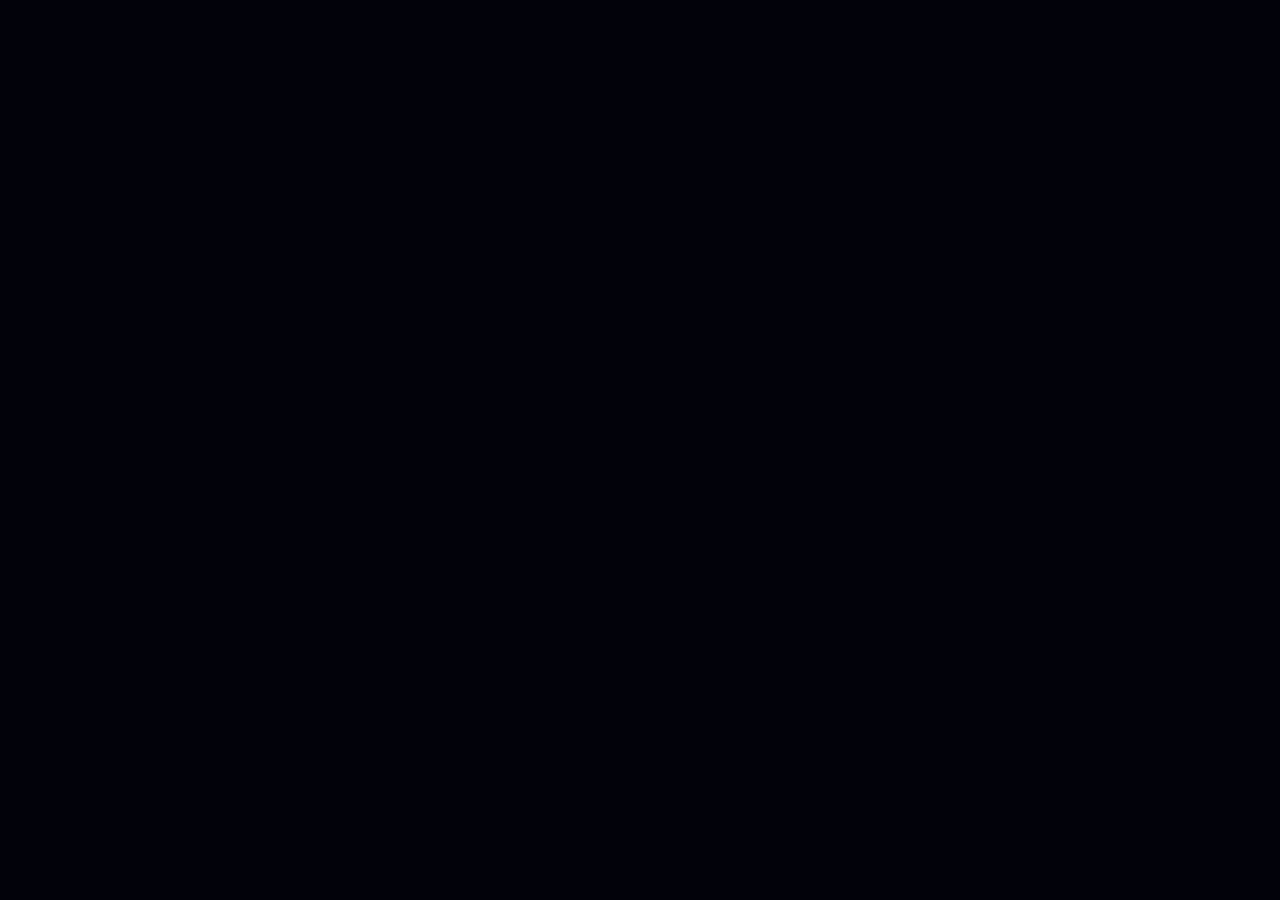
==== otro.html @ 6a5b3ac7 "Añadir acceso invisible a otra página" ====
<!doctype html>
<html lang="es">
<head>
  <meta charset="utf-8">
  <meta name="viewport" content="width=device-width, initial-scale=1">
  <meta name="theme-color" content="#02030a">
  <title>Otra página</title>
  <style>
    html,
    body {
      min-height: 100%;
    }

    body {
      margin: 0;
      background: #02030a;
    }
  </style>
</head>
<body></body>
</html>
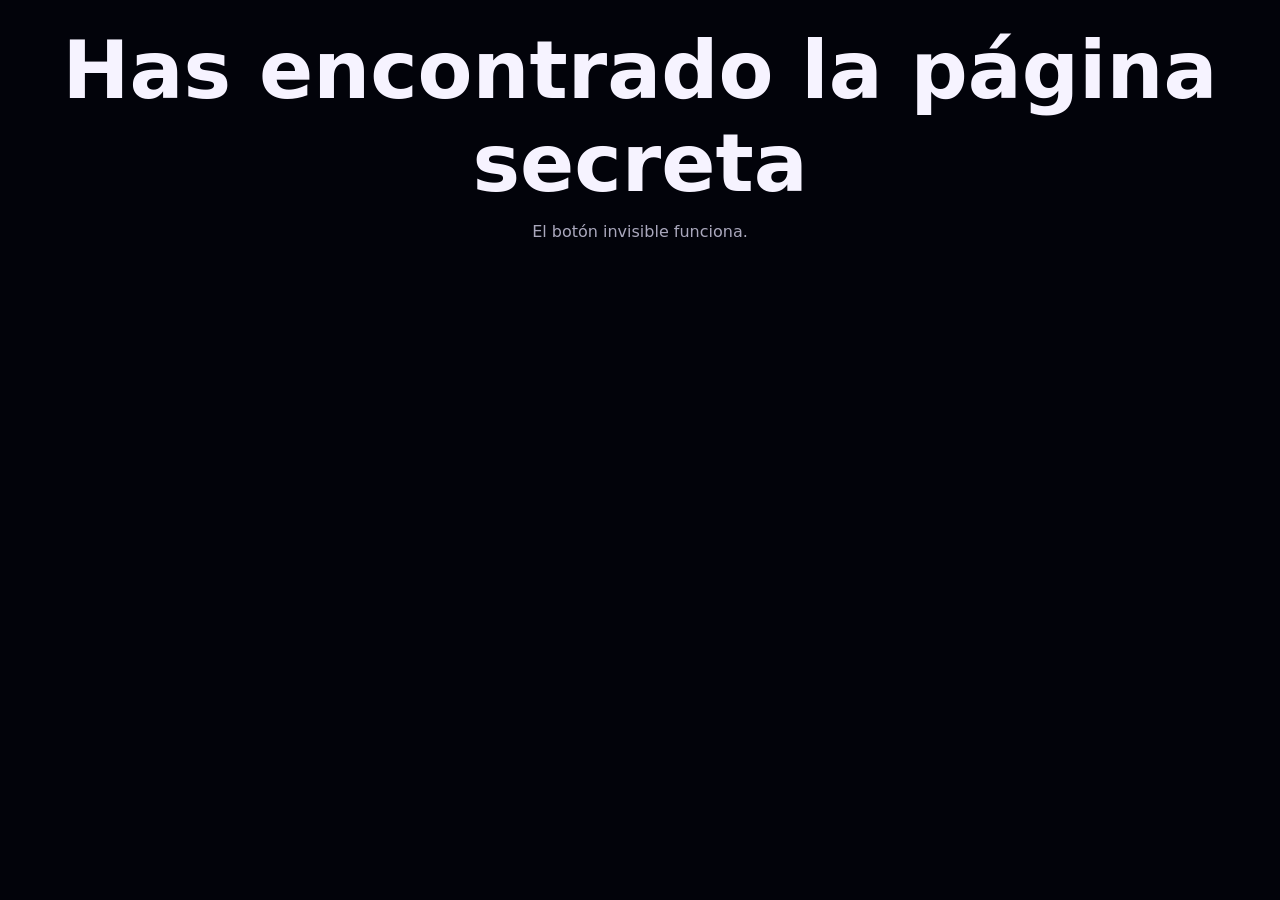
==== commit 00a457a9: "Hacer fiable el enlace secreto" ====
--- a/otro.html
+++ b/otro.html
@@ -13,9 +13,23 @@
 
     body {
       margin: 0;
+      display: grid;
+      place-items: center;
+      color: #f6f3ff;
       background: #02030a;
+      font-family: system-ui, sans-serif;
+      text-align: center;
     }
+
+    main { padding: 24px; }
+    h1 { margin: 0 0 12px; font-size: clamp(2rem, 8vw, 5rem); }
+    p { margin: 0; color: #aaa8bd; }
   </style>
 </head>
-<body></body>
+<body>
+  <main>
+    <h1>Has encontrado la página secreta</h1>
+    <p>El botón invisible funciona.</p>
+  </main>
+</body>
 </html>
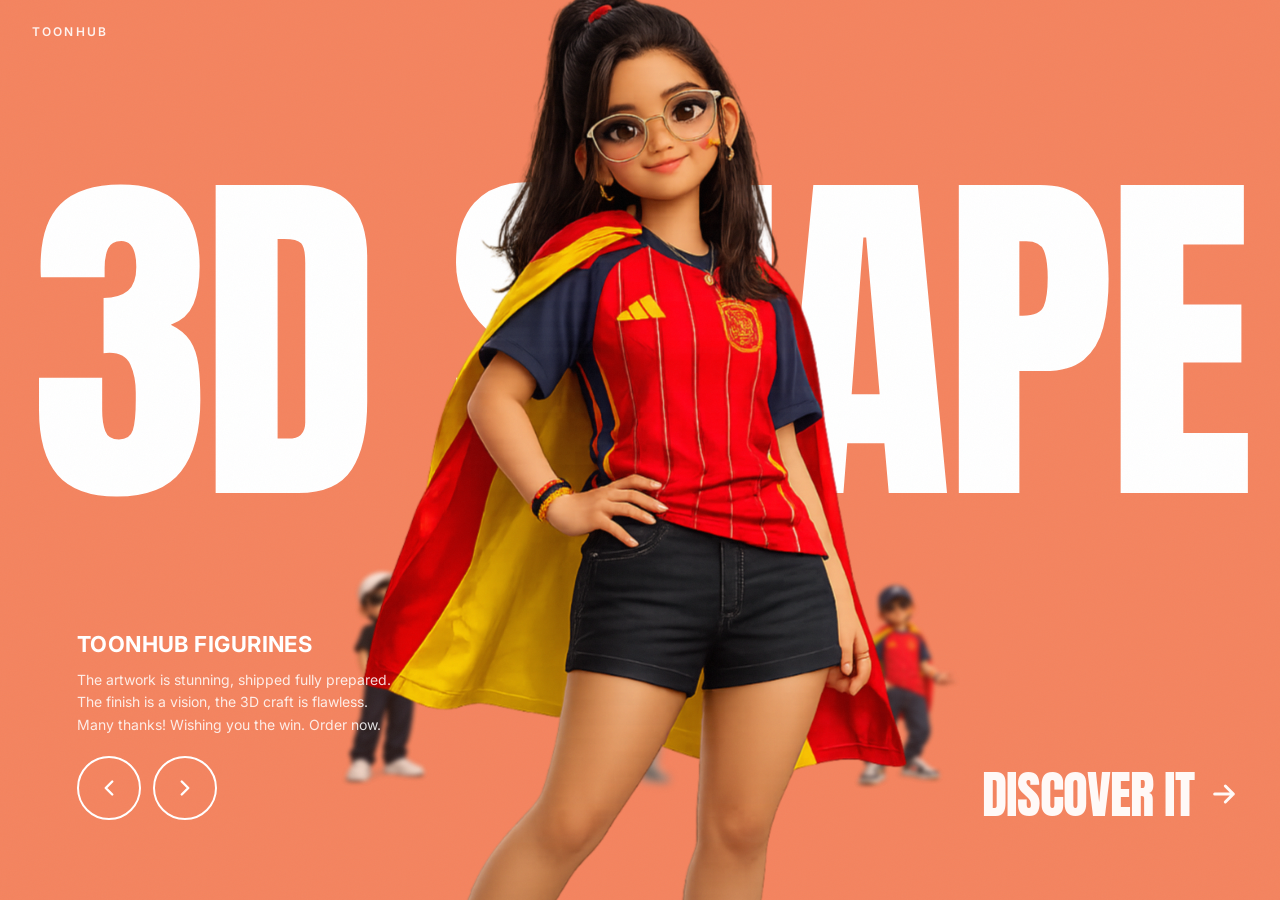
==== commit ede5fd14: "Crear carrusel TOONHUB en la página secreta" ====
--- a/otro.html
+++ b/otro.html
@@ -3,33 +3,45 @@
 <head>
   <meta charset="utf-8">
   <meta name="viewport" content="width=device-width, initial-scale=1">
-  <meta name="theme-color" content="#02030a">
-  <title>Otra página</title>
-  <style>
-    html,
-    body {
-      min-height: 100%;
-    }
-
-    body {
-      margin: 0;
-      display: grid;
-      place-items: center;
-      color: #f6f3ff;
-      background: #02030a;
-      font-family: system-ui, sans-serif;
-      text-align: center;
-    }
-
-    main { padding: 24px; }
-    h1 { margin: 0 0 12px; font-size: clamp(2rem, 8vw, 5rem); }
-    p { margin: 0; color: #aaa8bd; }
-  </style>
+  <meta name="theme-color" content="#f4845f">
+  <title>TOONHUB</title>
+  <link rel="preconnect" href="https://fonts.googleapis.com">
+  <link rel="preconnect" href="https://fonts.gstatic.com" crossorigin>
+  <link href="https://fonts.googleapis.com/css2?family=Anton&family=Inter:wght@400;500;600;700&display=swap" rel="stylesheet">
+  <link rel="stylesheet" href="toonhub.css?v=20260810">
 </head>
 <body>
-  <main>
-    <h1>Has encontrado la página secreta</h1>
-    <p>El botón invisible funciona.</p>
+  <main class="toonhub" id="toonhub">
+    <div class="grain" aria-hidden="true"></div>
+    <div class="ghost-text" aria-hidden="true">3D SHAPE</div>
+
+    <a class="brand" href="index.html" aria-label="Volver al universo">TOONHUB</a>
+
+    <section class="carousel" id="carousel" aria-label="Carrusel de figuras TOONHUB">
+      <figure class="character" data-index="0"><img src="img/toonhub/spain-girl.png" alt="Figura de chica con la camiseta de España" draggable="false"></figure>
+      <figure class="character" data-index="1"><img src="img/toonhub/spain-boy.png" alt="Figura de chico con la camiseta de España" draggable="false"></figure>
+      <figure class="character" data-index="2"><img src="img/toonhub/casual-girl.png" alt="Figura de chica con ropa casual" draggable="false"></figure>
+      <figure class="character" data-index="3"><img src="img/toonhub/casual-boy.png" alt="Figura de chico con ropa casual" draggable="false"></figure>
+    </section>
+
+    <section class="intro">
+      <p class="eyebrow">TOONHUB FIGURINES</p>
+      <p class="description">The artwork is stunning, shipped fully prepared. The finish is a vision, the 3D craft is flawless. Many thanks! Wishing you the win. Order now.</p>
+      <div class="controls">
+        <button type="button" data-direction="prev" aria-label="Figura anterior">
+          <svg viewBox="0 0 24 24" aria-hidden="true"><path d="m15 18-6-6 6-6"/></svg>
+        </button>
+        <button type="button" data-direction="next" aria-label="Figura siguiente">
+          <svg viewBox="0 0 24 24" aria-hidden="true"><path d="m9 18 6-6-6-6"/></svg>
+        </button>
+      </div>
+    </section>
+
+    <a class="discover" href="#carousel">
+      <span>DISCOVER IT</span>
+      <svg viewBox="0 0 24 24" aria-hidden="true"><path d="M5 12h14M13 6l6 6-6 6"/></svg>
+    </a>
   </main>
+  <script src="toonhub.js?v=20260810"></script>
 </body>
 </html>
--- a/toonhub.css
+++ b/toonhub.css
@@ -0,0 +1,232 @@
+:root { color-scheme: light; }
+
+* { box-sizing: border-box; }
+
+html,
+body {
+  width: 100%;
+  height: 100%;
+}
+
+body {
+  margin: 0;
+  overflow: hidden;
+  font-family: "Inter", sans-serif;
+}
+
+.toonhub {
+  position: relative;
+  width: 100%;
+  height: 100svh;
+  overflow: hidden;
+  color: #fff;
+  background: #f4845f;
+  transition: background-color 650ms cubic-bezier(.4, 0, .2, 1);
+  isolation: isolate;
+}
+
+.grain {
+  position: absolute;
+  z-index: 50;
+  inset: 0;
+  pointer-events: none;
+  opacity: .4;
+  background-image: url("data:image/svg+xml,%3Csvg viewBox='0 0 180 180' xmlns='http://www.w3.org/2000/svg'%3E%3Cfilter id='n'%3E%3CfeTurbulence type='fractalNoise' baseFrequency='.9' numOctaves='4' stitchTiles='stitch'/%3E%3C/filter%3E%3Crect width='100%25' height='100%25' filter='url(%23n)' opacity='.08'/%3E%3C/svg%3E");
+  background-size: 200px 200px;
+}
+
+.ghost-text {
+  position: absolute;
+  z-index: 2;
+  top: 18%;
+  right: 0;
+  left: 0;
+  display: flex;
+  justify-content: center;
+  align-items: center;
+  color: #fff;
+  font: 400 clamp(90px, 28vw, 380px)/1 "Anton", sans-serif;
+  letter-spacing: -.02em;
+  white-space: nowrap;
+  user-select: none;
+  pointer-events: none;
+}
+
+.brand {
+  position: absolute;
+  z-index: 60;
+  top: 24px;
+  left: 32px;
+  color: rgba(255,255,255,.9);
+  font-size: 12px;
+  font-weight: 600;
+  letter-spacing: .18em;
+  text-decoration: none;
+}
+
+.carousel {
+  position: absolute;
+  z-index: 3;
+  inset: 0;
+}
+
+.character {
+  position: absolute;
+  bottom: 12%;
+  left: 50%;
+  width: auto;
+  height: 22%;
+  margin: 0;
+  aspect-ratio: .6 / 1;
+  opacity: 1;
+  filter: blur(4px);
+  transform: translateX(-50%) scale(1);
+  transition: transform 650ms cubic-bezier(.4,0,.2,1), filter 650ms cubic-bezier(.4,0,.2,1), opacity 650ms cubic-bezier(.4,0,.2,1), left 650ms cubic-bezier(.4,0,.2,1), height 650ms cubic-bezier(.4,0,.2,1), bottom 650ms cubic-bezier(.4,0,.2,1);
+  will-change: transform, filter, opacity, left;
+}
+
+.character img {
+  display: block;
+  width: 100%;
+  height: 100%;
+  object-fit: contain;
+  object-position: bottom center;
+  user-select: none;
+}
+
+.character[data-role="center"] {
+  z-index: 20;
+  bottom: 0;
+  left: 50%;
+  height: 92%;
+  opacity: 1;
+  filter: none;
+  transform: translateX(-50%) scale(1.68);
+}
+
+.character[data-role="left"],
+.character[data-role="right"] {
+  z-index: 10;
+  height: 28%;
+  opacity: .85;
+  filter: blur(2px);
+}
+
+.character[data-role="left"] { left: 30%; }
+.character[data-role="right"] { left: 70%; }
+.character[data-role="back"] { z-index: 5; }
+
+.intro {
+  position: absolute;
+  z-index: 60;
+  bottom: 80px;
+  left: 6vw;
+  max-width: 320px;
+}
+
+.eyebrow {
+  margin: 0 0 12px;
+  font-size: 22px;
+  font-weight: 700;
+  letter-spacing: .02em;
+}
+
+.description {
+  margin: 0 0 20px;
+  color: rgba(255,255,255,.85);
+  font-size: 14px;
+  line-height: 1.6;
+}
+
+.controls { display: flex; gap: 12px; }
+
+.controls button {
+  display: grid;
+  width: 64px;
+  height: 64px;
+  padding: 0;
+  place-items: center;
+  color: #fff;
+  background: transparent;
+  border: 2px solid #fff;
+  border-radius: 50%;
+  cursor: pointer;
+  transition: transform 150ms, background-color 150ms;
+}
+
+.controls button:hover {
+  background: rgba(255,255,255,.12);
+  transform: scale(1.08);
+}
+
+.controls svg,
+.discover svg {
+  width: 26px;
+  height: 26px;
+  fill: none;
+  stroke: currentColor;
+  stroke-width: 2.25;
+  stroke-linecap: round;
+  stroke-linejoin: round;
+}
+
+.discover {
+  position: absolute;
+  z-index: 60;
+  right: 40px;
+  bottom: 80px;
+  display: flex;
+  align-items: center;
+  gap: 14px;
+  color: rgba(255,255,255,.95);
+  font: 400 clamp(20px, 4vw, 56px)/1 "Anton", sans-serif;
+  letter-spacing: -.02em;
+  text-decoration: none;
+  transition: opacity 200ms;
+}
+
+.discover:hover { color: #fff; }
+.discover svg { width: 32px; height: 32px; }
+
+@media (max-width: 639px) {
+  .brand { left: 16px; }
+  .ghost-text { top: 18%; }
+
+  .character {
+    bottom: 32%;
+    height: 13%;
+  }
+
+  .character[data-role="center"] {
+    bottom: 22%;
+    height: 60%;
+    transform: translateX(-50%) scale(1.25);
+  }
+
+  .character[data-role="left"],
+  .character[data-role="right"] { height: 16%; }
+  .character[data-role="left"] { left: 20%; }
+  .character[data-role="right"] { left: 80%; }
+
+  .intro {
+    bottom: 24px;
+    left: 16px;
+  }
+
+  .eyebrow { margin-bottom: 8px; font-size: 16px; }
+  .description { display: none; }
+  .controls button { width: 48px; height: 48px; }
+
+  .discover {
+    right: 16px;
+    bottom: 24px;
+    gap: 8px;
+  }
+
+  .discover svg { width: 20px; height: 20px; }
+}
+
+@media (prefers-reduced-motion: reduce) {
+  .toonhub,
+  .character { transition-duration: 0ms; }
+}
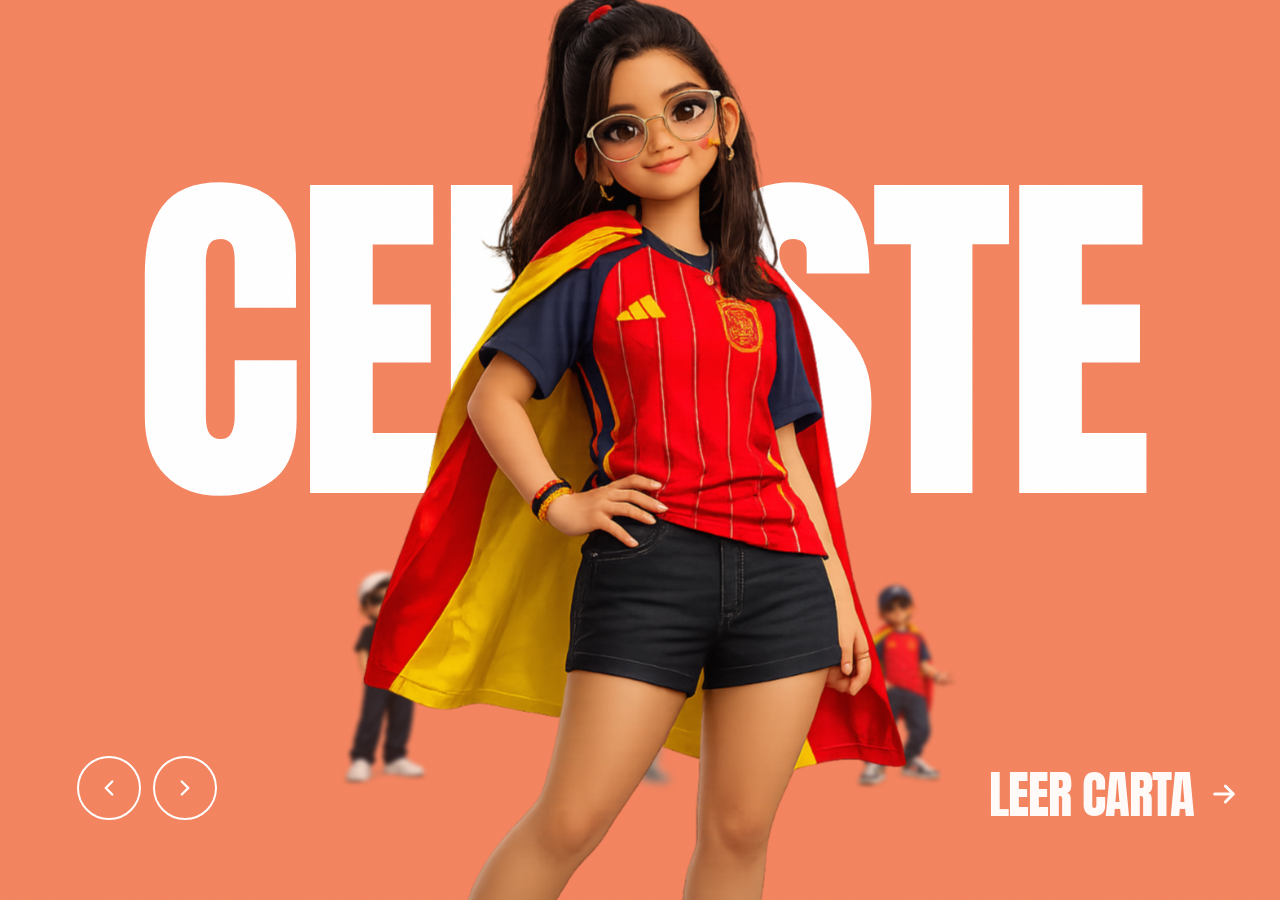
==== commit d7cdf7fa: "Personalizar nombres y textos del carrusel" ====
--- a/otro.html
+++ b/otro.html
@@ -4,7 +4,7 @@
   <meta charset="utf-8">
   <meta name="viewport" content="width=device-width, initial-scale=1">
   <meta name="theme-color" content="#f4845f">
-  <title>TOONHUB</title>
+  <title>CELESTE</title>
   <link rel="preconnect" href="https://fonts.googleapis.com">
   <link rel="preconnect" href="https://fonts.gstatic.com" crossorigin>
   <link href="https://fonts.googleapis.com/css2?family=Anton&family=Inter:wght@400;500;600;700&display=swap" rel="stylesheet">
@@ -13,11 +13,9 @@
 <body>
   <main class="toonhub" id="toonhub">
     <div class="grain" aria-hidden="true"></div>
-    <div class="ghost-text" aria-hidden="true">3D SHAPE</div>
+    <div class="ghost-text" id="characterName" aria-hidden="true">CELESTE</div>
 
-    <a class="brand" href="index.html" aria-label="Volver al universo">TOONHUB</a>
-
-    <section class="carousel" id="carousel" aria-label="Carrusel de figuras TOONHUB">
+    <section class="carousel" id="carousel" aria-label="Carrusel de figuras">
       <figure class="character" data-index="0"><img src="img/toonhub/spain-girl.png" alt="Figura de chica con la camiseta de España" draggable="false"></figure>
       <figure class="character" data-index="1"><img src="img/toonhub/spain-boy.png" alt="Figura de chico con la camiseta de España" draggable="false"></figure>
       <figure class="character" data-index="2"><img src="img/toonhub/casual-girl.png" alt="Figura de chica con ropa casual" draggable="false"></figure>
@@ -25,8 +23,6 @@
     </section>
 
     <section class="intro">
-      <p class="eyebrow">TOONHUB FIGURINES</p>
-      <p class="description">The artwork is stunning, shipped fully prepared. The finish is a vision, the 3D craft is flawless. Many thanks! Wishing you the win. Order now.</p>
       <div class="controls">
         <button type="button" data-direction="prev" aria-label="Figura anterior">
           <svg viewBox="0 0 24 24" aria-hidden="true"><path d="m15 18-6-6 6-6"/></svg>
@@ -38,10 +34,10 @@
     </section>
 
     <a class="discover" href="#carousel">
-      <span>DISCOVER IT</span>
+      <span>LEER CARTA</span>
       <svg viewBox="0 0 24 24" aria-hidden="true"><path d="M5 12h14M13 6l6 6-6 6"/></svg>
     </a>
   </main>
-  <script src="toonhub.js?v=20260810"></script>
+  <script src="toonhub.js?v=20260810-2"></script>
 </body>
 </html>
